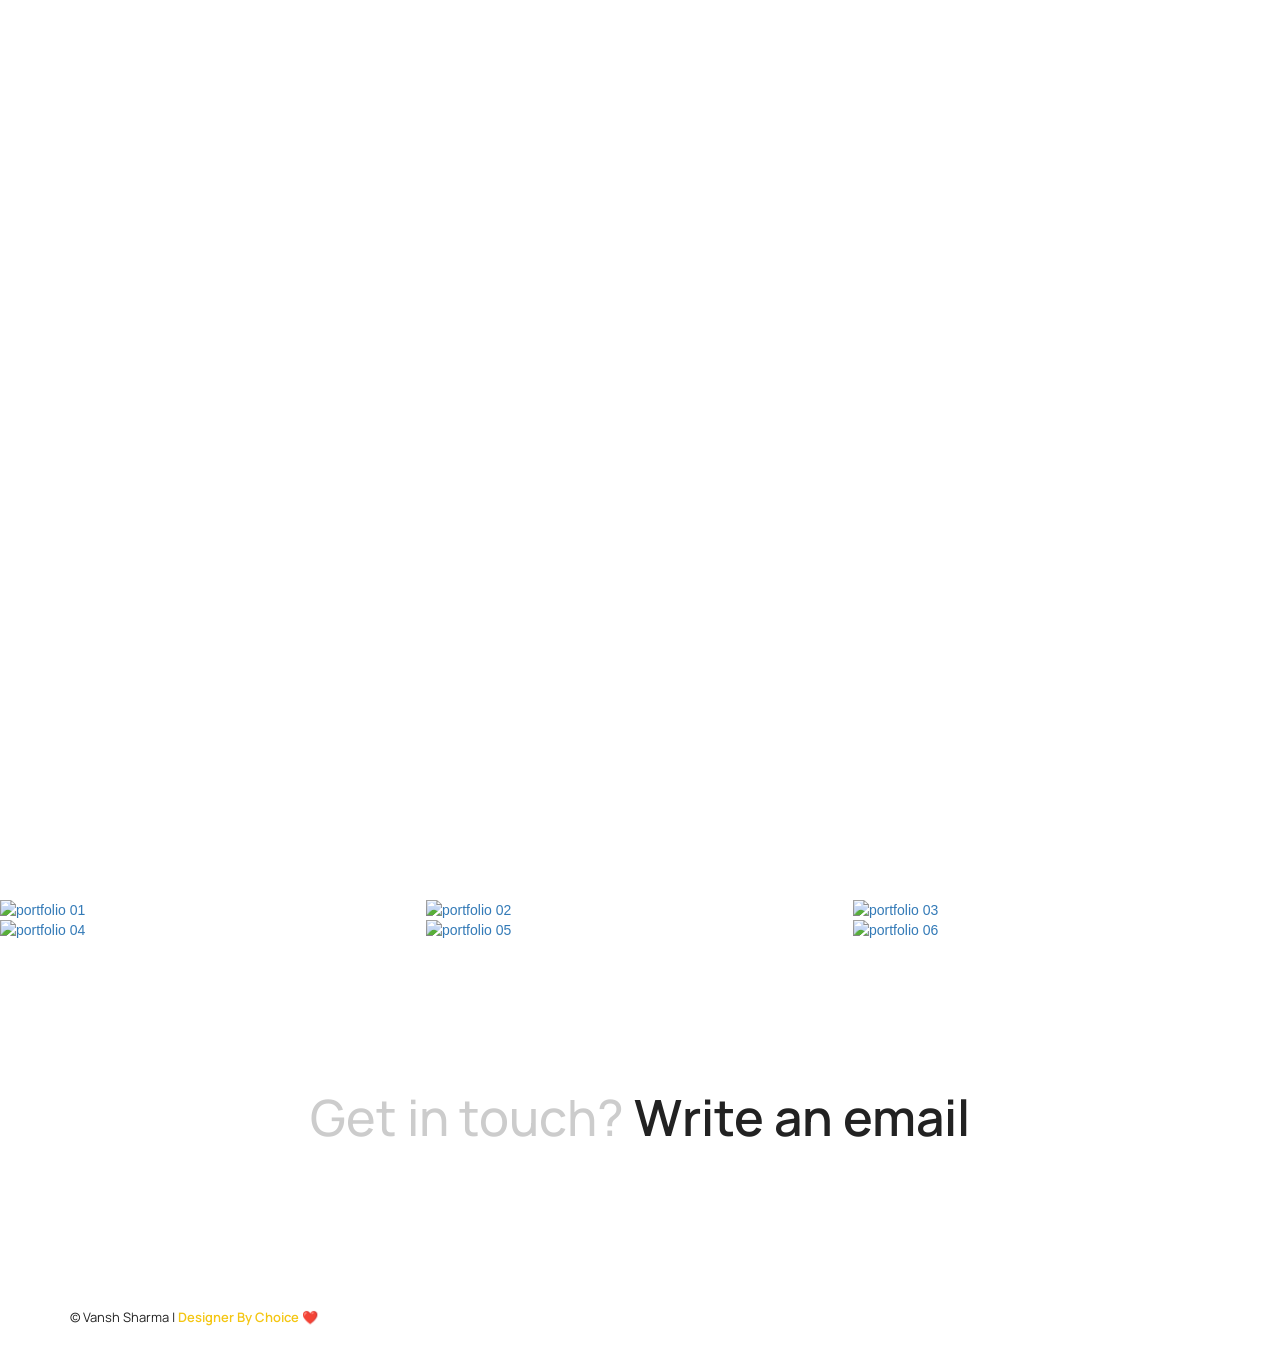
==== index.html @ a8fc330a "Add files via upload" ====
<!DOCTYPE html>
<html lang="en">

<head>
    <!--important meta tags-->
    <meta charset="utf-8">
    <meta http-equiv="X-UA-Compatible" content="IE=edge">
    <meta name="viewport" content="width=device-width, initial-scale=1">

    <!-- Title -->
    <title>vansh sharma</title>
    
    <!-- Basic SEO -->
    <meta name="description" content="ux portfolio">
    <meta name="keywords" content="html5, css3, jquery, bootstrap, web design, web development, creative website, responsive website">

    <!-- Favicon -->
    <link rel="shortcut icon" href="img/favicon/favicon.ico">

    <!-- Google Fonts -->
    <link rel="preconnect" href="https://fonts.googleapis.com">
    <link rel="preconnect" href="https://fonts.gstatic.com" crossorigin>
    <link href="https://fonts.googleapis.com/css2?family=Manrope:wght@200;300;400;500;600;700;800&display=swap" rel="stylesheet">


    <!-- Font Awesome CSS -->
    <link rel="stylesheet" href="css/font-awesome/css/font-awesome.min.css">

    <!-- Bootstrap CSS -->
    <link rel="stylesheet" href="css/bootstrap/bootstrap.min.css">

    <!-- Owl Carousel CSS -->
    <link rel="stylesheet" href="css/owl-carousel/owl.carousel.min.css">
    <link rel="stylesheet" href="css/owl-carousel/owl.theme.default.min.css">

    <!-- Responsive Tabs CSS -->
    <link rel="stylesheet" href="css/responsive-tabs/responsive-tabs.min.css">

    <!-- Magnific Popup -->
    <link rel="stylesheet" href="css/magnific-popup/magnific-popup.min.css">

    <!-- Animate -->
    <link rel="stylesheet" href="css/animate/animate.min.css">

    <!-- Custom CSS -->
    <link rel="stylesheet" href="css/style.css">

    <!-- Responsive CSS -->
    <link rel="stylesheet" href="css/responsive.css">


</head>

<body data-spy="scroll" data-target=".navbar" data-offset="65">

    <!-- Preloader -->
    <div class="loader-bg">
        <video id="background-video" autoplay muted>
            <source src="img/preloader/video.mp4" type="video/mp4">
        </video>
    </div>
    <!-- Preloader Ends -->

    <!-- Header -->
    <header>
        <nav class="navbar navbar-fixed-top">

            <div class="container-fluid site-nav-wrapper">

                <div class="navbar-header">

                    <!-- Mobile Menu -->
                    <span id="mobile-nav-open-btn">&#9776;</span>


                    <!-- Logo -->
                    <a class="navbar-brand smooth-scroll" href="#home">
                        <img src="img/logo/logo.png" alt="Logo">
                    </a>

                </div>

                <div class="collapse navbar-collapse pull-right">

                    <ul class="nav navbar-nav">

                        <li class="active"><a class="smooth-scroll" href="#home">home</a></li>
                        <li><a class="smooth-scroll" href="#portfolio">work</a></li>
                        <li><a href="https://drive.google.com/file/d/1w5In24x5zJr2FIGvrXWe8625ibr2T0uj/view?usp=drive_link">resume</a></li>
                        <li><a class="smooth-scroll" href="#contact">contact</a></li>

                    </ul>

                </div>

                <!-- Mobile Menu -->
                <div id="mobile-nav">

                    <span id="mobile-nav-close-btn">&times;</span>
                    <div id="mobile-nav-content">

                        <ul class="nav">

                            <li class="active"><a class="smooth-scroll" href="#home">home</a></li>
                            <li><a class="smooth-scroll" href="#portfolio">work</a></li>
                            <li><a href="https://drive.google.com/file/d/1w5In24x5zJr2FIGvrXWe8625ibr2T0uj/view?usp=drive_link">resume</a></li>
                            <li><a class="smooth-scroll" href="#contact">contact</a></li>

                        </ul>

                    </div>
                </div>

            </div>

        </nav>

    </header>
    <!-- Header Ends -->

    <!-- Home -->
    <section id="home">

        <!-- Home Content -->
        <div id="home-content">

            <div class="container">
                
                <div class="row">
                    
                    <div class="col-md-6 col-sm-6 wow slideInLeft" data-wow-duration="1s" data-wow-delay="2.5s">

                        <div class="home-heading">

                            <p>hi, i'm</p>
                            <h1>vansh</h1>
                            <h3 class="home-text">a web designer who loves telling visual stories through designs. check out my work and say hello 👋</h3>
                            <div id="home-button">
                                <a class="btn btn-general btn-home smooth-scroll" href="#about">Start Now</a>
                            </div>

                        </div>
                    </div>

                    <div class="col-md-6 col-sm-6 wow slideInRight" data-wow-duration="1s" data-wow-delay="2.5s">

                            <div class="macbook">
                                <div class="inner">
                                  <div class="screen">
                                    <div class="face-one">
                                      <div class="camera"></div>
                                      <div class="display">
                                        <div class="shade"></div>
                                      </div>
                                    </div>
                                    <img src="http://www.clker.com/cliparts/i/s/H/f/4/T/apple-logo-white.svg" class="logo" />
                                  </div>
                                  <div class="body">
                                    <div class="face-one">
                                      <div class="touchpad">
                                      </div>
                                      <div class="keyboard">
                                        <div class="key"></div>
                                        <div class="key"></div>
                                        <div class="key"></div>
                                        <div class="key"></div>
                                        <div class="key"></div>
                                        <div class="key space"></div>
                                        <div class="key"></div>
                                        <div class="key"></div>
                                        <div class="key"></div>
                                        <div class="key"></div>
                                        <div class="key"></div>
                                        <div class="key"></div>
                                        <div class="key"></div>
                                        <div class="key"></div>
                                        <div class="key"></div>
                                        <div class="key"></div>
                                        <div class="key"></div>
                                        <div class="key"></div>
                                        <div class="key"></div>
                                        <div class="key"></div>
                                        <div class="key"></div>
                                        <div class="key"></div>
                                        <div class="key"></div>
                                        <div class="key"></div>
                                        <div class="key"></div>
                                        <div class="key"></div>
                                        <div class="key"></div>
                                        <div class="key"></div>
                                        <div class="key"></div>
                                        <div class="key"></div>
                                        <div class="key"></div>
                                        <div class="key"></div>
                                        <div class="key"></div>
                                        <div class="key"></div>
                                        <div class="key"></div>
                                        <div class="key"></div>
                                        <div class="key"></div>
                                        <div class="key"></div>
                                        <div class="key"></div>
                                        <div class="key"></div>
                                        <div class="key"></div>
                                        <div class="key"></div>
                                        <div class="key"></div>
                                        <div class="key"></div>
                                        <div class="key"></div>
                                        <div class="key"></div>
                                        <div class="key"></div>
                                        <div class="key"></div>
                                        <div class="key"></div>
                                        <div class="key"></div>
                                        <div class="key"></div>
                                        <div class="key"></div>
                                        <div class="key"></div>
                                        <div class="key"></div>
                                        <div class="key"></div>
                                        <div class="key"></div>
                                        <div class="key"></div>
                                        <div class="key"></div>
                                        <div class="key"></div>
                                        <div class="key f"></div>
                                        <div class="key f"></div>
                                        <div class="key f"></div>
                                        <div class="key f"></div>
                                        <div class="key f"></div>
                                        <div class="key f"></div>
                                        <div class="key f"></div>
                                        <div class="key f"></div>
                                        <div class="key f"></div>
                                        <div class="key f"></div>
                                        <div class="key f"></div>
                                        <div class="key f"></div>
                                        <div class="key f"></div>
                                        <div class="key f"></div>
                                        <div class="key f"></div>
                                        <div class="key f"></div>
                                      </div>
                                    </div>
                                    <div class="pad one"></div>
                                    <div class="pad two"></div>
                                    <div class="pad three"></div>
                                    <div class="pad four"></div>
                                  </div>
                                </div>
                                <div class="shadow"></div>
                              </div>

                        </div>

                    </div>
                </div>

        </div>

    </section>
    <!-- Home Ends -->

    <!-- Portfolio -->
    <section id="portfolio">

        <div>

            <!-- Portfolio Items Wrapper-->
            <section id="portfolio-wrapper" class="wow fadeInUp" data-wow-duration="1s" data-wow-delay="1s">

                <div class="container-fluid">

                    <div class="row no-gutters" id="isotope-container">

                        <div class="col-md-4 col-sm-6 col-xs-12 desktop">

                            <!-- Portfolio Item 01 -->
                            <div class="portfolio-item">

                                <a href="mediliant.html">

                                    <img src="img/portfolio/001.jpg" alt="portfolio 01" class="img-responsive img-fluid">

                                    <div class="portfolio-item-overlay">

                                        <div class="portfolio-item-details text-center">

                                            <!-- Item Header -->
                                            <h3>Mediliant Group</h3>

                                            <!-- Item Strips -->
                                            <span></span>

                                            <!-- Item Description -->
                                            <p>Web, Mobile, Responsive</p>

                                        </div>

                                    </div>

                                </a>

                            </div>

                        </div>
                        <div class="col-md-4 col-sm-6 col-xs-12 web">

                            <!-- Portfolio Item 02 -->
                            <div class="portfolio-item">

                                <a href="smartbanking.html">

                                    <img src="img/portfolio/002.jpg" alt="portfolio 02" class="img-responsive img-fluid">

                                    <div class="portfolio-item-overlay">

                                        <div class="portfolio-item-details text-center">

                                            <!-- Item Header -->
                                            <h3>Smart Banking</h3>

                                            <!-- Item Strips -->
                                            <span></span>

                                            <!-- Item Description -->
                                            <p>Web, App, Illustration</p>

                                        </div>

                                    </div>

                                </a>

                            </div>

                        </div>
                        <div class="col-md-4 col-sm-6 col-xs-12 web mobile logo">

                            <!-- Portfolio Item 03 -->
                            <div class="portfolio-item">

                                <a href="goodbye.html">

                                    <img src="img/portfolio/003.jpg" alt="portfolio 03" class="img-responsive img-fluid">

                                    <div class="portfolio-item-overlay">

                                        <div class="portfolio-item-details text-center">

                                            <!-- Item Header -->
                                            <h3>Goodbye Comfort Zone</h3>

                                            <!-- Item Strips -->
                                            <span></span>

                                            <!-- Item Description -->
                                            <p>Product, Icons, Illustration</p>

                                        </div>

                                    </div>

                                </a>

                            </div>

                        </div>
                        <div class="col-md-4 col-sm-6 col-xs-12 logo web">

                            <!-- Portfolio Item 04 -->
                            <div class="portfolio-item">

                                <a href="wireless.html">

                                    <img src="img/portfolio/004.jpg" alt="portfolio 04" class="img-responsive img-fluid">

                                    <div class="portfolio-item-overlay">

                                        <div class="portfolio-item-details text-center">

                                            <!-- Item Header -->
                                            <h3>Wireless Match</h3>

                                            <!-- Item Strips -->
                                            <span></span>

                                            <!-- Item Description -->
                                            <p>Web, Mobile, Responsive</p>

                                        </div>

                                    </div>

                                </a>

                            </div>

                        </div>
                        <div class="col-md-4 col-sm-6 col-xs-12 web">

                            <!-- Portfolio Item 05 -->
                            <div class="portfolio-item">

                                <a href="cerfinfo.html">

                                    <img src="img/portfolio/005.jpg" alt="portfolio 05" class="img-responsive img-fluid">

                                    <div class="portfolio-item-overlay">

                                        <div class="portfolio-item-details text-center">

                                            <!-- Item Header -->
                                            <h3>CERF info</h3>

                                            <!-- Item Strips -->
                                            <span></span>

                                            <!-- Item Description -->
                                            <p>Product, Illustration</p>

                                        </div>

                                    </div>

                                </a>

                            </div>

                        </div>
                        <div class="col-md-4 col-sm-6 col-xs-12 logo desktop">

                            <!-- Portfolio Item 06 -->
                            <div class="portfolio-item">

                                <a href="bodylastics.html">

                                    <img src="img/portfolio/006.jpg" alt="portfolio 06" class="img-responsive img-fluid">

                                    <div class="portfolio-item-overlay">

                                        <div class="portfolio-item-details text-center">

                                            <!-- Item Header -->
                                            <h3>Bodylastics</h3>

                                            <!-- Item Strips -->
                                            <span></span>

                                            <!-- Item Description -->
                                            <p>Web, Mobile</p>

                                        </div>

                                    </div>

                                </a>

                            </div>

                        </div>

                    </div>

                </div>

            </section>

        </div>

    </section>
    <!-- Portfolio Ends -->

    <!-- Contact -->
    <section id="contact">
        <div class="contact">
            <div class="content-box-md">
                <h1 class="touch"><span>Get in touch? </span><a href="mailto: vanshsharma813@gmail.com">Write an email </a></h1>
            </div>
        </div>
    </section>

    <!-- Footer -->
    <footer>
        <div class="container">
            <div class="row">
                <div class="col-md-12">
                    <p>© Vansh Sharma | <span>Designer By Choice ❤️</span></p>
                </div>
            </div>
        </div>

        <!-- Back To Top -->
        <a href="#home" id="back-to-top" class="btn btn-sm btn-yellow btn-back-to-top smooth-scroll hidden-sm hidden-xs" title="home" role="button">
            <i class="fa fa-angle-up"></i>
        </a>
    </footer>
    <!-- Footer Ends -->

    <!-- JQuery -->
    <script src="js/jquery.min.js"></script>

    <!-- Boostrap JS -->
    <script src="js/bootstrap/bootstrap.min.js"></script>

    <!-- Way Points -->
    <script src="js/waypoints/jquery.waypoints.min.js"></script>

    <!-- Responsive Tabs -->
    <script src="js/responsive-tabs/jquery.responsiveTabs.min.js"></script>

    <!-- Isotope -->
    <script src="js/isotope/isotope.pkgd.min.js"></script>

    <!-- Easing JS -->
    <script src="js/easing/jquery.easing.1.3.min.js"></script>

    <!-- Wow -->
    <script src="js/wow/wow.min.js"></script>

    <!-- Custom JS -->
    <script src="js/script.js"></script>

</body>

</html>
---- css/responsive-tabs/responsive-tabs.min.css ----
.r-tabs .r-tabs-nav{margin:0;padding:0}.r-tabs .r-tabs-tab{display:inline-block;margin:0;list-style:none}.r-tabs .r-tabs-panel{padding:15px;display:none}.r-tabs .r-tabs-accordion-title{display:none}.r-tabs .r-tabs-panel.r-tabs-state-active{display:block}@media only screen and (max-width:768px){.r-tabs .r-tabs-nav{display:none}.r-tabs .r-tabs-accordion-title{display:block}}
---- css/style.css ----
/* ===================================
   Default Theme
   -----------------------------------
   Fonts Used: Manrope
   -----------------------------------
   Colors Used:
   Moon Yellow:   #F4C613
   White:         #fff
   Black:         #222
======================================*/

/* ====================================
               Html, Body
======================================*/

html,
body {
    height: 100%;
}

body {
    color: #212226;
}

h1,
h2,
h3,
h4,
h5,
h6 {
    font-family: "Manrope", sans-serif;
}

p {
    font-family: "Manrope", sans-serif;
    font-size: 13px;
    line-height: 24px;
    font-weight: 400;
}

section {
    background-color: #fff;
    overflow: hidden;
}

/* ====================================
               Preloader
======================================*/

.loader-bg{
  position: fixed;
  z-index: 99999;
  background: #fff;
  width: 100%;
  height: 100%;
}

.loader-bg:before, .loader-bg:after{
  content: '';
  width: inherit;
  height: inherit;
  position: absolute;
  top: 0;
  left: 0;
  animation: loader 2s linear infinite;
  opacity: 0;
}

.loader-bg:before{
  animation-delay: 0.5s;
}

@keyframes loader{
  0% {
    transform: scale(0);
    opacity: 0;
  }

  50%{
    opacity: 1;
  }
  100%{
    transform: scale(1);
    opacity: 0;
  }
}

video {
  object-fit: cover;
  width: 100vw;
  height: 100vh;
  position: fixed;
  top: 0;
  left: 0;
}

#background-video {
  width: 100vw;
  height: 100vh;
  object-fit: cover;
  position: fixed;
  left: 0;
  right: 0;
  top: 0;
  bottom: 0;
  z-index: -1;
}

/* ====================================
               Home
======================================*/

#home {
    background: none;
    height: 100%;
}

#home-content {
    width: 100%;
    height: 100%;
    display: flex;
    align-items: center;
}

.home-text {
    color: #222;
    font-weight: 100;
    margin: 8px 0 30px 0;
    font-size: 50px;
    line-height: 10px;
}

/* ====================================
               Hero Area
======================================*/

.macbook {
  width: 234.375px;
  height: 150px;
  position: absolute;
  left: 50%;
  top: 50%;
  margin: 50px 0 0 -80px;
  perspective: 500px;
}
.shadow {
  position: absolute;
  width: 100px;
  height: 0px;
  left: 40px;
  top: 160px;
  transform: rotateX(80deg) rotateY(0deg) rotateZ(0deg);
  box-shadow: 0 0 60px 40px rgba(0,0,0,0.3);
  animation: shadow infinite 7s ease;
}
.inner {
  z-index: 20;
  position: absolute;
  width: 234.375px;
  height: 150px;
  left: 0;
  top: 0;
  transform-style: preserve-3d;
  transform:rotateX(-20deg) rotateY(0deg) rotateZ(0deg);
  animation: rotate infinite 7s ease;
}
.screen {
  width: 234.375px;
  height: 150px;
  position: absolute;
  left: 0;
  bottom: 0;
  border-radius: 7px;
  background: #ddd;
  transform-style: preserve-3d;
  transform-origin: 50% 93px;
  transform: rotateX(0deg) rotateY(0deg) rotateZ(0deg);
  animation: lid-screen infinite 7s ease;
  background-image: linear-gradient(45deg, rgba(0,0,0,0.34) 0%,rgba(0,0,0,0) 100%);
  background-position: left bottom;
  background-size: 300px 300px;
  box-shadow: inset 0 3px 7px rgba(255,255,255,0.5);
}
.screen .logo {
  position: absolute;
  width: 25px;
  height: 30px;
  left: 50%;
  top: 50%;
  margin: -12px 0 0 -10px;
  transform: rotateY(180deg) translateZ(0.1px);
}
.screen .face-one {
  width: 234.375px;
  height: 150px;
  position: absolute;
  left: 0;
  bottom: 0;
  border-radius: 10px;
  background: #d3d3d3;
  transform: translateZ(2px);
  background-image: linear-gradient(45deg,rgba(0,0,0,0.24) 0%,rgba(0,0,0,0) 100%);
}
.screen .face-one .camera {
  width: 5px;
  height: 5px;
  border-radius: 100%;
  background: #000;
  position: absolute;
  left: 50%;
  top: 4px;
  margin-left: -1.5px;
}
.screen .face-one .display {
  width: 210.810810811px;
  height: 120px;
  margin: 10px;
  background: url("https://upload.wikimedia.org/wikipedia/en/9/98/MacOS_Monterey_Desktop.png") no-repeat center center #000;
  background-size: 100% 100%;
  border-radius: 1px;
  position: relative;
  box-shadow: inset 0 0 2px rgba(0,0,0,1);
}
.screen .face-one .display .shade {
  position: absolute;
  left: 0;
  top: 0;
  width: 210.810810811px;
  height: 120px;
  background: linear-gradient(-135deg, rgba(255,255,255,0) 0%,rgba(255,255,255,0.1) 47%,rgba(255,255,255,0) 48%);
  animation: screen-shade infinite 7s ease;
  background-size: 300px 200px;
  background-position: 0px 0px;
}
.screen .face-one span {
  position: absolute;
  top: 85px;
  left: 57px;
  font-size: 6px;
  color: #666
}

.body {
  width: 234.375px;
  height: 150px;
  position: absolute;
  left: 0;
  bottom: 0;
  border-radius: 10px;
  background: #cbcbcb;
  transform-style: preserve-3d;
  transform-origin: 50% bottom;
  transform: rotateX(-90deg);
  animation: lid-body infinite 7s ease;
  background-image: linear-gradient(45deg, rgba(0,0,0,0.24) 0%,rgba(0,0,0,0) 100%);
}
.body .face-one {
  width: 234.375px;
  height: 150px;
  position: absolute;
  left: 0;
  bottom: 0;
  border-radius: 7px;
  transform-style: preserve-3d;
  background: #dfdfdf;
  animation: lid-keyboard-area infinite 7s ease;
  transform: translateZ(-2px);
  background-image: linear-gradient(30deg, rgba(0,0,0,0.24) 0%,rgba(0,0,0,0) 100%);
}
.body .touchpad {
  width: 60px;
  height: 42px;
  position: absolute;
  left: 45%;
  top: 33%;
  border-radius: 7px;
  margin: -44px 0 0 -18px;
  background: #cdcdcd;
  background-image: linear-gradient(30deg, rgba(0,0,0,0.24) 0%,rgba(0,0,0,0) 100%);
  box-shadow: inset 0 0 3px #888;
}
.body .keyboard {
  width: 216.666666667px;
  height: 75px;
  position: absolute;
  left: 7px;
  top: 53px;
  border-radius: 4px;
  transform-style: preserve-3d;
  background: #cdcdcd;
  background-image: linear-gradient(30deg, rgba(0,0,0,0.24) 0%,rgba(0,0,0,0) 100%);
  box-shadow: inset 0 0 3px #777;
  padding: 0 0 0 2px;
}
.keyboard .key {
  width: 12px;
  height: 12px;
  background: #444;
  float: left;
  margin: 1px;
  transform: translateZ(-2px);
  border-radius: 2px;
  box-shadow: 0 -2px 0 #222;
  animation: keys infinite 7s ease;
}
.key.space {
  width: 55px;
}
.key.f {
  height: 5px;
}
.body .pad {
  width: 5px;
  height: 5px;
  background: #333;
  border-radius: 100%;
  position: absolute;
}
.pad.one {
  left: 20px;
  top: 20px;
}
.pad.two {
  right: 20px;
  top: 20px;
}
.pad.three {
  right: 20px;
  bottom: 20px;
}
.pad.four {
  left: 20px;
  bottom: 20px;
}

@keyframes rotate {
  0% {
    transform: rotateX(-20deg) rotateY(0deg) rotateZ(0deg);
  }
  5% {
    transform: rotateX(-20deg) rotateY(-20deg) rotateZ(0deg);
  }
  20% {
    transform: rotateX(30deg) rotateY(200deg) rotateZ(0deg);
  }
  25% {
    transform: rotateX(-60deg) rotateY(150deg) rotateZ(0deg);
  }
  60% {
    transform: rotateX(-20deg) rotateY(130deg) rotateZ(0deg);
  }
  65% {
    transform: rotateX(-20deg) rotateY(120deg) rotateZ(0deg);
  }
  80% {
    transform: rotateX(-20deg) rotateY(375deg) rotateZ(0deg);
  }
  85% {
    transform: rotateX(-20deg) rotateY(357deg) rotateZ(0deg);
  }
  87% {
    transform: rotateX(-20deg) rotateY(360deg) rotateZ(0deg);
  }
  100% {
    transform: rotateX(-20deg) rotateY(360deg) rotateZ(0deg);
  }
}

@keyframes lid-screen {
  0% {
    transform: rotateX(0deg);
    background-position: left bottom;
  }
  5% {
    transform: rotateX(50deg);
    background-position: left bottom;
  }
  20% {
    transform: rotateX(-90deg);
    background-position: -150px top;
  }
  25% {
    transform: rotateX(15deg);
    background-position: left bottom;
  }
  30% {
    transform: rotateX(-5deg);
    background-position: right top;
  }
  38% {
    transform: rotateX(5deg);
    background-position: right top;
  }
  48% {
    transform: rotateX(0deg);
    background-position: right top;
  }
  90% {
    transform: rotateX(0deg);
    background-position: right top;
  }
  100% {
    transform: rotateX(0deg);
    background-position: right center;
  }
}

@keyframes lid-body {
  0% {
    transform: rotateX(-90deg);
    
  }
  50% {
    transform: rotateX(-90deg);
    
  }
  100% {
    transform: rotateX(-90deg);
    
  }
}

@keyframes lid-keyboard-area {
  0% {
     background-color: #dfdfdf;
  }
  50% {
    background-color: #bbb;
  }
  100% {
    background-color: #dfdfdf;
  }
}
@keyframes screen-shade {
  0% {
    background-position: -20px 0px;
  }
  5% {
    background-position: -40px 0px;
  }
  20% {
    background-position: 200px 0;
  }
  50% {
    background-position: -200px 0;
  }
  80% {
    background-position: 0px 0px;
  }
  85% {
    background-position: -30px 0;
  }
  90% {
    background-position: -20px 0;
  }
  100% {
    background-position: -20px 0px;
  }
}
@keyframes keys {
  0% {
    box-shadow: 0 -2px 0 #222;
  }
  5% {
    box-shadow: 1 -1px 0 #222;
  }
  20% {
    box-shadow: -1px 1px 0 #222;
  }
  25% {
    box-shadow: -1px 1px 0 #222;
  }
  60% {
    box-shadow: -1px 1px 0 #222;
  }
  80% {
    box-shadow: 0 -2px 0 #222;
  }
  85% {
    box-shadow: 0 -2px 0 #222;
  }
  87% {
    box-shadow: 0 -2px 0 #222;
  }
  100% {
    box-shadow: 0 -2px 0 #222;
  }
}
@keyframes shadow {
  0% {
    transform: rotateX(80deg) rotateY(0deg) rotateZ(0deg);
    box-shadow: 0 0 60px 40px rgba(0,0,0,0.3);
  }
  5% {
    transform: rotateX(80deg) rotateY(10deg) rotateZ(0deg);
    box-shadow: 0 0 60px 40px rgba(0,0,0,0.3);
  }
  20% {
    transform: rotateX(30deg) rotateY(-20deg) rotateZ(-20deg);
    box-shadow: 0 0 50px 30px rgba(0,0,0,0.3);
  }
  25% {
    transform: rotateX(80deg) rotateY(-20deg) rotateZ(50deg);
    box-shadow: 0 0 35px 15px rgba(0,0,0,0.1);
  }
  60% {
    transform: rotateX(80deg) rotateY(0deg) rotateZ(-50deg) translateX(30px);
    box-shadow: 0 0 60px 40px rgba(0,0,0,0.3);
  }
  100% {
    box-shadow: 0 0 60px 40px rgba(0,0,0,0.3);
  }
}

/* ====================================
               Buttons
======================================*/

.btn-general {
    font-family: 'Manrope', sans-serif;
    border-radius: 28px;
    font-size: 13px;
    text-transform: uppercase;
    padding: 12px 46px 12px 46px;
    margin: 0 6px;
    -webkit-transition: all .5s;
    transition: all .5s;
}

.btn-home {
    color: #fff;
    border: 1px solid #fff;
}

.btn-home:hover,
btn-home:focus {
    color: #fff;
    background-color: #f4c613;
    border: 1px solid #f4c613;
}

.btn-yellow {
    color: #fff;
    border: 1px solid #f4c613;
    background-color: #f4c613;
}

.btn-yellow:hover,
btn-yellow:focus {
    color: #fff;
    background-color: #212226;
    border: 1px solid #212226;
}

.btn-white {
    color: #212226;
    border: 1px solid #fff;
    background-color: #fff;
}

.btn-white:hover,
btn-white:focus {
    color: #fff;
    background-color: #212226;
    border: 1px solid #212226;
}

.btn-back-to-top {
    position: fixed;
    bottom: 20px;
    right: 20px;
    border-radius: 4px;
}

/* ====================================
               Content Boxes
======================================*/

.content-box-lg {
    padding: 120px 0;
}

.content-box-md {
    padding: 100px 0;
}

.content-box-sm {
    padding: 90px 0;
}

/* ====================================
               Headings
======================================*/

.home-heading {

    margin: 50px 0 0 0;

}

.home-heading h1 {

    color: #222;
    display: inline-block;
    font-size: 110px;
    font-weight: 800;
    line-height: 45px;

}

.home-heading h5 {

    color: #222;
    display: inline-block;
    font-size: 110px;
    font-weight: 800;
    line-height: 45px;

}

.home-heading h3 {
    
    font-size: 30px;
    font-weight: 500;
    line-height: 40px !important;

}

.home-heading p {

  font-size: 50px;
  font-weight: 600;
  line-height: 10px;

}

.vertical-heading h5 {

    color: #f4c613;
    font-size: 14px;
    font-weight: 500;
    text-transform: uppercase;
    word-spacing: 9px;
    display: inline-block;
    -webkit-transform: rotate(270deg);
    transform: rotate(270deg);
    position: relative;
    top: 60px;
    left: -53px;

}

.vertical-heading h2 {
    margin: 0 0 0 35px;
}

.vertical-heading h2,
.horizontal-heading h2 {
    font-size: 42px;
    font-weight: 100;
    line-height: 45px;
}

.horizontal-heading {
    margin-bottom: 80px;
}

.horizontal-heading h5 {
    font-size: 16px;
    color: #f4c613;
    text-transform: uppercase;
    display: inline-block;
    margin-bottom: 10px;
}

.horizontal-heading h2 {
    margin: 0;
}

/* ====================================
               Social Icons
======================================*/

ul.social-list {
    padding: 0;
    margin-top: 20px;
}

ul.social-list li {
    display: inline-block;
    padding: 0;
}

ul.social-list li a {
    display: inline-block;
    border: 1px solid #fff;
    width: 35px;
    height: 35px;
    line-height: 33px;
    color: #fff;
    border-radius: 50%;
    -webkit-transition: all 400ms linear;
    transition: all 400ms linear;
}

ul.social-list li:nth-child(1) a:hover {
    background: #3b5998;
    border-color: transparent;
}

ul.social-list li:nth-child(2) a:hover {
    background: #00aced;
    border-color: transparent;
}

ul.social-list li:nth-child(3) a:hover {
    background: #dd4b39;
    border-color: transparent;
}

/* ====================================
            Portfolio
======================================*/

#portfolio .vertical-heading {
    margin-bottom: 50px;
}

.row.no-gutters [class*=col-] {
    padding: 0;
}

.portfolio-item {
    overflow: hidden;
    position: relative;
}

/* Filter CSS */

#isotope-filters {
    margin-bottom: 10px;
    padding: 20px 25px 20px 0;
}

#isotope-filters button {
    font-family: "Manrope", sans-serif;
    font-size: 12px;
    font-weight: 700;
    background: transparent;
    text-transform: uppercase;
    -webkit-box-shadow: none;
    box-shadow: none;
    padding-right: 30px;
    outline: 0;
}

#isotope-filters button span {
    display: block;
    padding-bottom: 5px;
    -webkit-transition: border-color .4s ease-in-out;
    transition: border-color .4s ease-in-out;
}

#isotope-filters button.active span {
    color: #f4c613;
    border-bottom: 3px solid #f4c613;
}

.portfolio-item img {
    width: 100%;
    height: auto;
    -webkit-transition: -webkit-transform .5s ease;
    transition: -webkit-transform .5s ease;
    transition: transform .5s ease;
    transition: transform .5s ease, -webkit-transform .5s ease;
}

.portfolio-item:hover img {
    -webkit-transform: scale(1.1);
    transform: scale(1.1);
}

/* Overlay Effect */

.portfolio-item-overlay {
    position: absolute;
    top: 0;
    left: 0;
    right: 0;
    bottom: 0;
    background: rgba(14, 14, 17, 0.9);
    cursor: -webkit-zoom-in;
    cursor: pointer;
    opacity: 0;
    -webkit-transition: all .5s ease;
    transition: all .5s ease;
}

.portfolio-item-details {
    width: 100%;
    position: absolute;
    top: 50%;
    left: 0;
    -webkit-transform: translateY(-50%);
    transform: translateY(-50%);
}

.portfolio-item-details h3 {
    color: #f4c613;
    text-transform: uppercase;
    font-size: 30px;
    margin: 0;
    padding: 0;
    -webkit-transform: translateY(-20%);
    transform: translateY(-20%);
    -webkit-transition: all .5s;
    transition: all .5s;
}

.portfolio-item-details span {
    display: inline-block;
    border-top: 1px solid #fff;
    border-bottom: 1px solid #fff;
    height: 6px;
    width: 30px;
    margin: 11px auto 5px auto;
}

.portfolio-item-details p {
    font-size: 17px;
    color: #fff;
    text-transform: uppercase;
    margin: 0;
    padding: 0;
    -webkit-transform: translateY(20%);
    transform: translateY(20%);
    -webkit-transition: all .5s;
    transition: all .5s;
}

/* Show Overlay on Mouse Hover */

.portfolio-item:hover .portfolio-item-details h3 {
    -webkit-transform: translateY(0);
    transform: translateY(0);
}

.portfolio-item:hover .portfolio-item-details p {
    -webkit-transform: translateY(0);
    transform: translateY(0);
}

.portfolio-item:hover .portfolio-item-overlay {
    opacity: 1;
}

/* =======================================
                Contact
========================================= */

.contact {
  padding: 30px 0;
  text-align: center;
}

.touch span {
  color: #ccc;
}

.touch {
    font-size: 50px;
}

.contact .touch a {
  color: #222;
  position: relative;
  font-weight: 600;
  text-decoration: none !important;
}

.contact .touch a::after{
  content: '';
  width: 0;
  height: 3px;
  position: absolute;
  bottom: 5px;
  right: 0%;
  transform: translateX(-30%);
  background: #222;
  transition: width 0.3s;
}

.contact .touch a:hover::after{
  width: 50%;
  color: #222 !important;
}

/* =======================================
                Footer
========================================= */

footer {
    background: #fff;
    padding: 20px;
}

footer p {
    color: #222;
    margin: 0;
}

footer p span {
    color: #f4c613;
    font-weight: 600;
}

/* =======================================
                Navigation
========================================= */

.navbar {
    padding: 35px 0 20px 0;
    -webkit-transition: all 300ms linear;
    transition: all 300ms linear;
}

.site-nav-wrapper {
    padding: 0 85px;
}

.navbar-brand {
    padding: 13px 15px;
}

.navbar-brand > img {
    width: 30px;
    height: 30px;
}

ul.navbar-nav > li > a {
    font-family: "Manrope", sans-serif;
    color: #222;
    font-size: 17px;
    font-weight: 500;
    text-transform: lowercase;
    -webkit-transition: all 400ms linear;
    transition: all 400ms linear;
}

ul.navbar-nav > li > a:hover,
ul.navbar-nav > li > a:focus {
    background: none;
    color: #444;
    font-weight: 800;
}

/* White Navigation */

.white-nav-top {
    background: #fff;
    padding: 10px 0;
    -webkit-box-shadow: 0 8px 6px -9px #999;
    box-shadow: 0 8px 6px -9px #999;
    z-index: 2;
}

.white-nav-top ul.navbar-nav > li > a {
    color: #212226;
    -webkit-transition: all 400ms linear;
    transition: all 400ms linear;
}

.white-nav-top ul.navbar-nav > li > a:hover,
.white-nav-top ul.navbar-nav > li > a:focus {
    color: #f4c613;
}

/* Scroll Spy */

.white-nav-top ul.navbar-nav > li.active > a {
    color: #f4c613;
    font-weight: 500;
}

/* =======================================
                Animation
========================================= */

.home-heading p,
.home-heading h1,
.home-text{
    -webkit-animation-duration: 1.5s;
    animation-duration: 1.5s;
}

.home-heading p,
.home-heading h1 {
    -webkit-animation-delay: 2s;
    animation-delay: 2s;
}

.home-text {
    -webkit-animation-delay: 3s;
    animation-delay: 3s;
}

/* =======================================
                Portfolio page
========================================= */

#portfolio1 img {
  width: 100%;
  min-height: 100%;
}
---- css/responsive.css ----
/* =======================================
                Mobile Menu
========================================= */

.navbar-header {
    position: relative;
}

#mobile-nav-open-btn {
    font-size: 30px;
    color: #222;
    cursor: pointer;
    z-index: 2;
    position: absolute;
    right: 0;
    top: 6px;
    display: none;
}

#mobile-nav {
    height: 0%;
    width: 100%;
    position: fixed;
    top: 0;
    left: 0;
    z-index: 3;
    background-color: rgba(255, 255, 255, 0.9);
    -webkit-transition: all 300ms linear;
    transition: all 300ms linear;
    overflow-y: hidden;
}

#mobile-nav-close-btn {
    font-family: "Manrope", sans-serif;
    font-size: 70px;
    color: #222;
    font-weight: 400;
    cursor: pointer;
    position: absolute;
    right: 20px;
    top: -9px;
    -webkit-transition: .3s;
    transition: .3s;
}

#mobile-nav-content {
    width: 100%;
    text-align: center;
    margin-top: 30px;
    position: relative;
    top: 10%;
}

#mobile-nav ul li {
    margin-bottom: 20px;
}

#mobile-nav a {
    font-family: "Manrope", sans-serif;
    font-size: 25px;
    color: #222;
    font-weight: 600;
    text-transform: lowercase;
    display: inline;
    -webkit-transition: .3s;
    transition: .3s;
}

#mobile-nav a:hover,
#mobile-nav a:focus,
#mobile-nav-close-btn:hover,
#mobile-nav-close-btn:focus {
    color: #f4c613;
    letter-spacing: 1px;
    background: none;
}

/* Scroll Spy */

.white-nav-top #mobile-nav ul.nav > li.active > a {
    color: #f4c613;
    font-weight: 500;
}

/* ====================================
    Bootstrap 3 Media Queries
======================================*/

/* Large Devices (Desktops & Laptops) */

@media (min-width: 1200px) and (max-width: 1299px) {

    /* Navigation */
    .site-nav-wrapper {
        padding: 0 40px;
    }
}

/* Medium Devices (Landscape Tablets & Medium Laptops) */

@media (min-width: 992px) and (max-width: 1199px) {

    /* Navigation */
    .site-nav-wrapper {
        padding: 0 30px;
    }

    /* Generic */
    .vertical-heading h2 {
        font-size: 29px;
    }

}

/* Small Devices (Potrait Tablets & Small Desktops) */

@media (min-width: 768px) and (max-width: 991px) {

    /* Navigation */
    .site-nav-wrapper {
        padding: 0 20px;
    }

    /* Home */
    #home-heading h1 {
        font-size: 41px;
    }

    #home-text p {
        font-size: 13px;
    }

    /* Generic */
    .btn-general {
        padding: 8px 35px 8px 35px;
        font-size: 10px;
    }

    .vertical-heading h2 {
        font-size: 29px;
    }
}

/* Extra Small Devices (Potrait Tablets & Landscape Phones) */

@media (max-width: 767px) {

    /* Home */
    #home {
        height: 150%;
        padding-bottom: 100px;
    }

    #home-heading h1 {
        font-size: 20px;
    }

    #home-text {
        font-size: 20px;
        line-height: 18px;
        margin: 8px 2px 30px 2px;
    }

    #home-content {
        margin-bottom: 200px;
    }

    /* Generic */
    .btn-general {
        padding: 8px 25px 6px 25px;
        font-size: 10px;
    }

    /* Content Box */
    .content-box-lg {
        padding: 90px 0;
    }

    .content-box-md {
        padding: 80px 0;
    }

    /* Vertical Heading */
    .vertical-heading {
        text-align: center;
    }

    .vertical-heading h5 {
        -webkit-transform: rotate(0deg);
        transform: rotate(0deg);
        display: block;
        position: static;
        margin-bottom: 15px;
    }

    .vertical-heading h2 {
        font-size: 29px;
        line-height: normal;
        margin: 0;
    }

    .horizontal-heading {
        margin-bottom: 40px;
    }

    .horizontal-heading h2 {
        font-size: 30px;
    }

    .home-heading h3 {
        font-size: 25px;
    }

    .home-heading h1 {
        font-size: 100px;
    }

    /* Portfolio */
    #portfolio {
        padding-bottom: 0;
    }

    #isotope-filters button {
        padding-right: 15px;
    }

    /* Contact */

    #contact-left {
        text-align: center;
    }

    .office {
        margin-bottom: 40px;
    }

    ul.office-details li {
        display: block;
        margin-top: 25px;
    }

    ul.office-details li i {
        width: auto;
        display: block;
        margin-bottom: 3px;
    }

    ul.social-list {
        margin-bottom: 40px;
    }

    /* Navigation */
    #mobile-nav-open-btn {
        display: block;
    }

    .site-nav-wrapper,
    .white-nav-top {
        padding: 0 40px;
    }

    .navbar {
        padding: 20px 0;
    }
}

/* Extra Small Devices (Potrait Phones & Small Devices) */

@media (max-width: 480px) {

    /* Home */
    #home-heading h1 {
        font-size: 18px;
    }

    #home-text p {
        font-size: 11px;
        line-height: 16px;
        margin: 8px 10px 25px 10px;
    }

    /* Generic */
    .btn-general {
        padding: 8px 25px 6px 25px;
        font-size: 10px;
    }

    .vertical-heading h2 {
        font-size: 22px;
    }

    /* Portfolio */
    #isotope-filters {
        text-align: center;
    }

    #isotope-filters button {
        font-size: 10px;
        padding-right: 14px;
    }

    /* Testimonials */

    .testimonial h3 {
        font-size: 13px;
        line-height: 18px;
    }

    .testimonial .stars {
        font-size: 13px;
        transform: translateY(20px);
    }

    .horizontal-heading h2 {
        font-size: 22px;
    }
}

/* Extra Small Devices (Potrait Phones & Small Devices) */

@media (max-width: 320px) {

    /* Tech Statement */
    #tech-statement h3 {
        font-size: 10px;
        line-height: 20px;
    }

    /* Services 02 */
    #services-tabs h2 {
        font-size: 25px;
    }

    #services-tabs h3 {
        font-size: 20px;
    }

    /* Portfolio */

    #isotope-filters button {
        font-size: 10px;
        padding-right: 5px;
    }

    /* Testimonials */

    .testimonial h3 {
        font-size: 12px;
        line-height: 16px;
    }

    .testimonial .stars {
        font-size: 9px;
        transform: translateY(25px);
    }

    .horizontal-heading {
        margin-bottom: 40px;
    }

    .horizontal-heading h2 {
        font-size: 22px;
    }
}
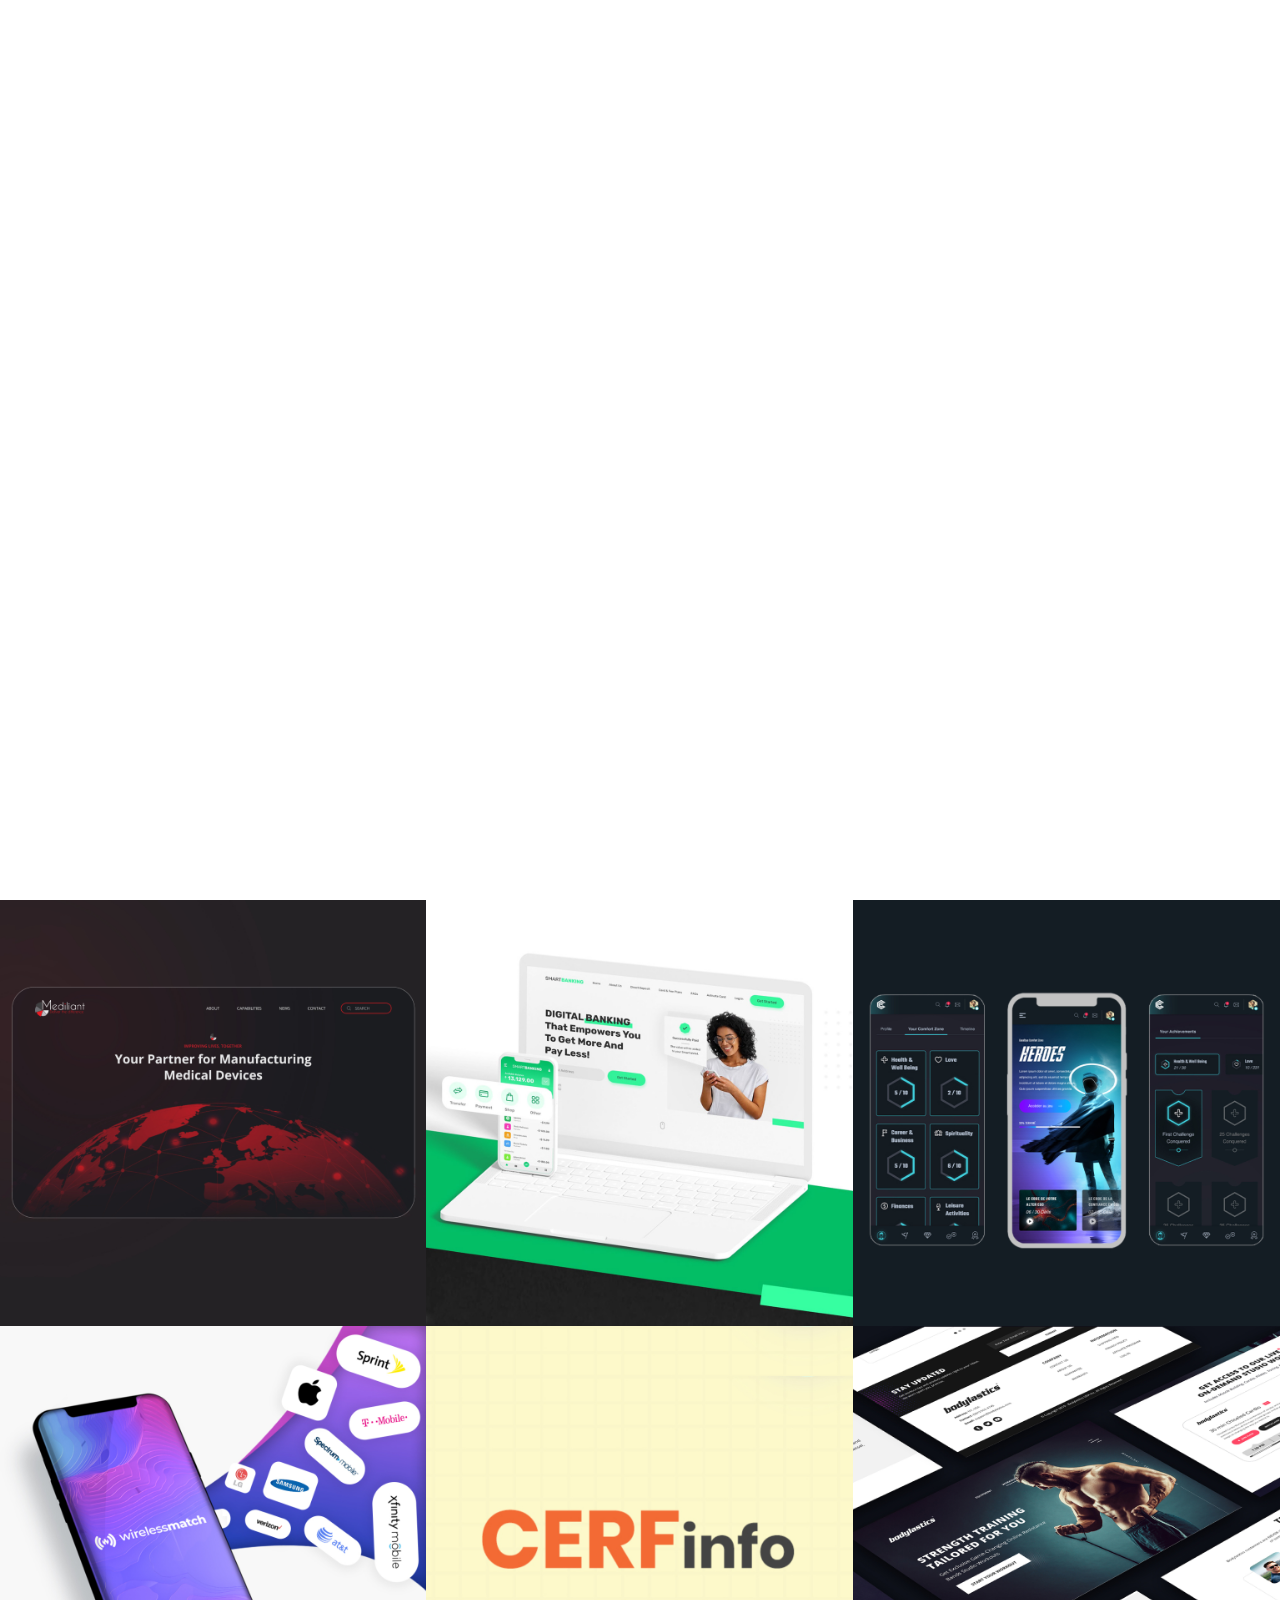
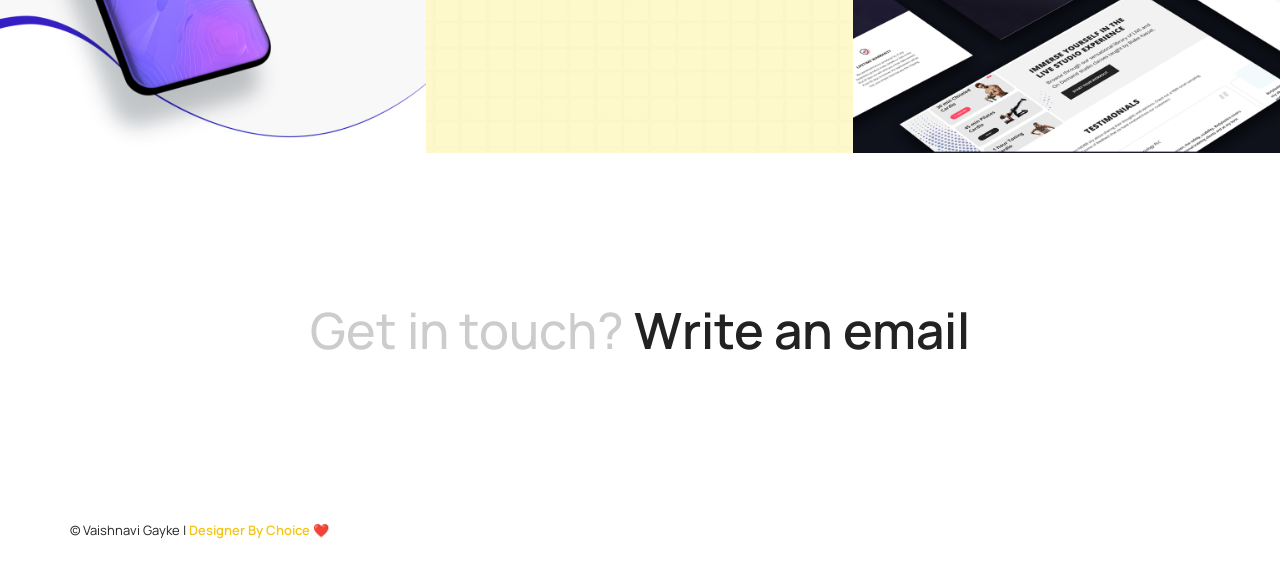
==== commit 5dcfdc68: "Update index.html" ====
--- a/index.html
+++ b/index.html
@@ -8,7 +8,7 @@
     <meta name="viewport" content="width=device-width, initial-scale=1">
 
     <!-- Title -->
-    <title>vansh sharma</title>
+    <title>vaishnavi gayke</title>
     
     <!-- Basic SEO -->
     <meta name="description" content="ux portfolio">
@@ -133,7 +133,7 @@
                         <div class="home-heading">
 
                             <p>hi, i'm</p>
-                            <h1>vansh</h1>
+                            <h1>vaishnavi</h1>
                             <h3 class="home-text">a web designer who loves telling visual stories through designs. check out my work and say hello 👋</h3>
                             <div id="home-button">
                                 <a class="btn btn-general btn-home smooth-scroll" href="#about">Start Now</a>
@@ -470,7 +470,7 @@
     <section id="contact">
         <div class="contact">
             <div class="content-box-md">
-                <h1 class="touch"><span>Get in touch? </span><a href="mailto: vanshsharma813@gmail.com">Write an email </a></h1>
+                <h1 class="touch"><span>Get in touch? </span><a href="mailto: vgayke@binghamton.edu">Write an email </a></h1>
             </div>
         </div>
     </section>
@@ -480,7 +480,7 @@
         <div class="container">
             <div class="row">
                 <div class="col-md-12">
-                    <p>© Vansh Sharma | <span>Designer By Choice ❤️</span></p>
+                    <p>© Vaishnavi Gayke | <span>Designer By Choice ❤️</span></p>
                 </div>
             </div>
         </div>
